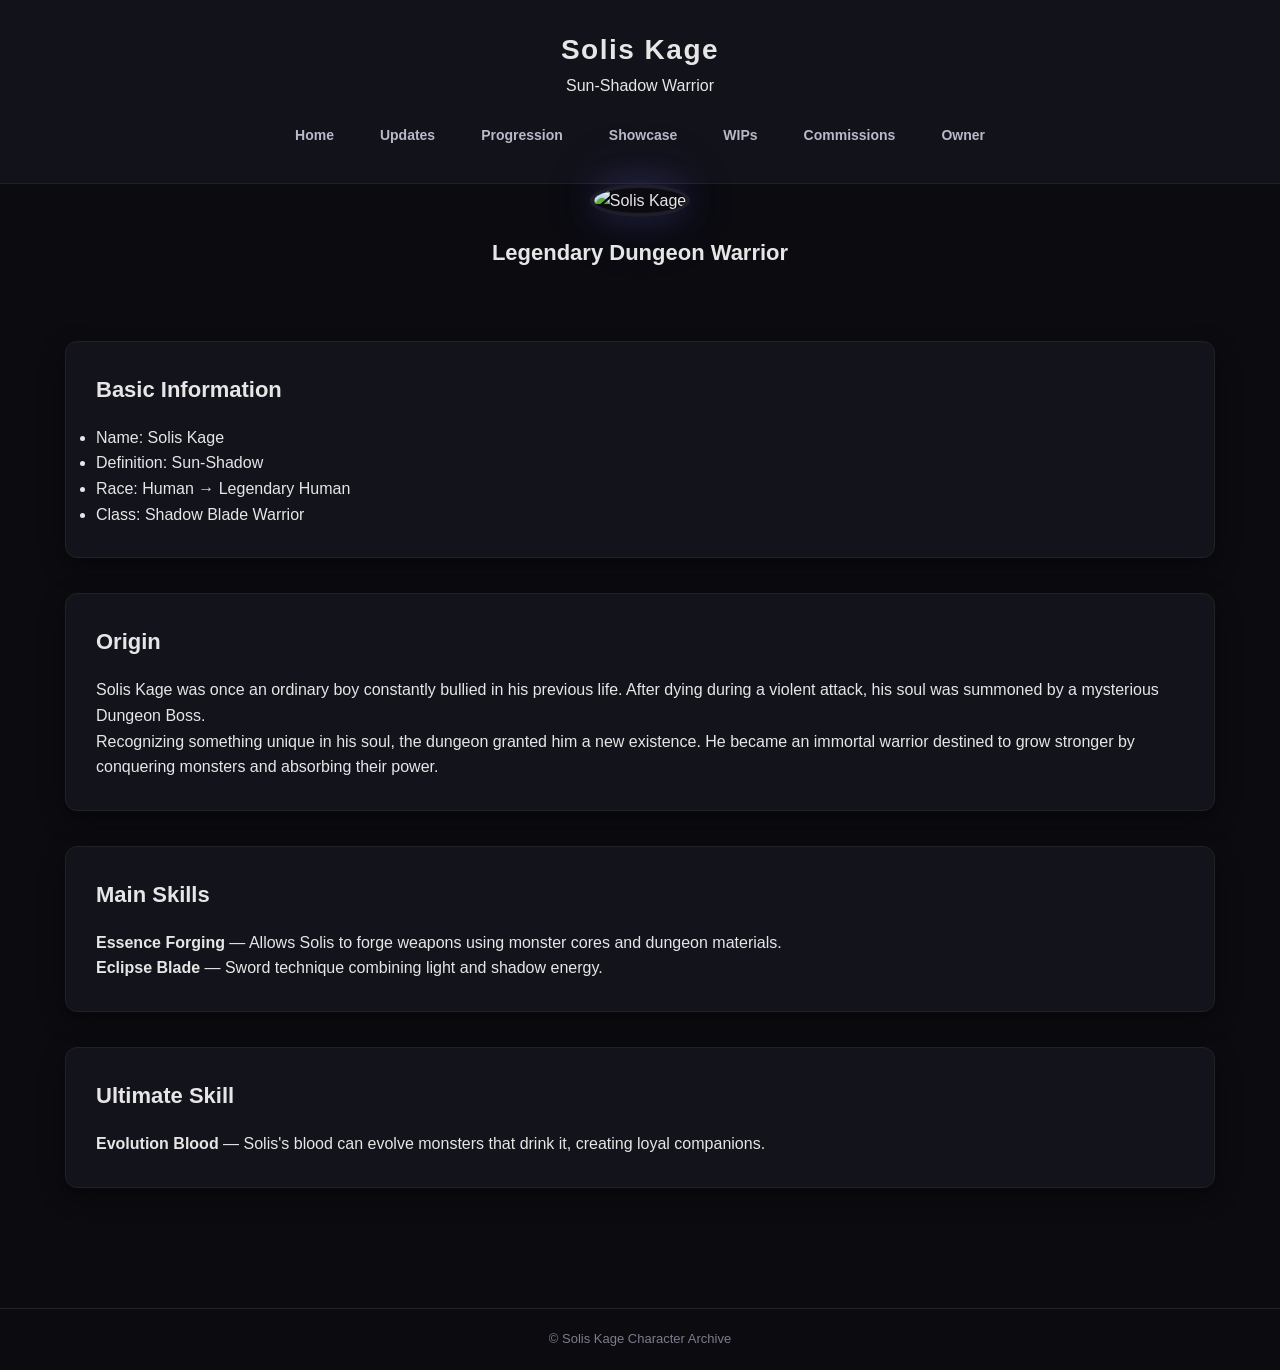
==== index.html @ cc57e157 "Add files via upload" ====
<!DOCTYPE html>
<html>

<head>

<meta charset="UTF-8">
<meta name="viewport" content="width=device-width, initial-scale=1">

<title>Solis Kage</title>

<link rel="stylesheet" href="css/style.css">

</head>

<body>

<header>

<h1>Solis Kage</h1>
<p>Sun-Shadow Warrior</p>

<nav>
<a href="index.html">Home</a>
<a href="updates.html">Updates</a>
<a href="progression.html">Progression</a>
<a href="showcase.html">Showcase</a>
<a href="wips.html">WIPs</a>
<a href="commissions.html">Commissions</a>
<a href="owner.html">Owner</a>
</nav>

</header>


<section class="hero">

<img src="images/solis-main.png" alt="Solis Kage">

<h2>Legendary Dungeon Warrior</h2>

</section>


<div class="container">


<div class="card">

<h2>Basic Information</h2>

<ul>
<li>Name: Solis Kage</li>
<li>Definition: Sun-Shadow</li>
<li>Race: Human → Legendary Human</li>
<li>Class: Shadow Blade Warrior</li>

</ul>

</div>


<div class="card">

<h2>Origin</h2>

<p>
Solis Kage was once an ordinary boy constantly bullied in his previous life.
After dying during a violent attack, his soul was summoned by a mysterious Dungeon Boss.
</p>

<p>
Recognizing something unique in his soul, the dungeon granted him a new existence.
He became an immortal warrior destined to grow stronger by conquering monsters
and absorbing their power.
</p>

</div>


<div class="card">

<h2>Main Skills</h2>

<p><b>Essence Forging</b> — Allows Solis to forge weapons using monster cores and dungeon materials.</p>

<p><b>Eclipse Blade</b> — Sword technique combining light and shadow energy.</p>

</div>


<div class="card">

<h2>Ultimate Skill</h2>

<p><b>Evolution Blood</b> — Solis's blood can evolve monsters that drink it, creating loyal companions.</p>

</div>


</div>


<footer>

<p>© Solis Kage Character Archive</p>

</footer>


</body>
</html>
---- css/style.css ----
/* ===== GLOBAL RESET ===== */

*{
margin:0;
padding:0;
box-sizing:border-box;
}

body{
background:#0b0b10;
color:#e6e6e6;
font-family:Arial, Helvetica, sans-serif;
line-height:1.6;
}


/* ===== HEADER ===== */

header{
background:#12121a;
padding:28px 20px;
text-align:center;
border-bottom:1px solid #1f1f2a;
}

header h1{
font-size:28px;
letter-spacing:1.5px;
font-weight:700;
}


/* ===== NAVIGATION ===== */

nav{
margin-top:18px;
display:flex;
justify-content:center;
flex-wrap:wrap;
gap:10px;
}

nav a{
color:#b9b9c9;
text-decoration:none;
font-weight:600;
padding:8px 18px;
border-radius:6px;
transition:0.25s;
font-size:14px;
}

nav a:hover{
background:#1e1e2b;
color:white;
}


/* ===== PAGE CONTAINER ===== */

.container{
width:92%;
max-width:1150px;
margin:auto;
padding:45px 0;
}


/* ===== CARD SYSTEM ===== */

.card{
background:#13131c;
padding:30px;
border-radius:12px;
border:1px solid #222;
margin-bottom:35px;
box-shadow:0 8px 25px rgba(0,0,0,0.35);
}

h2{
margin-bottom:18px;
font-size:22px;
}


/* ===== HERO IMAGE ===== */

.hero{
text-align:center;
margin-bottom:25px;
}

.hero img{
width:230px;
height:230px;
border-radius:50%;
object-fit:cover;
border:4px solid #1e1e2a;
box-shadow:
0 0 35px rgba(120,120,255,0.20),
0 0 70px rgba(88,101,242,0.15);
margin-bottom:18px;
}


/* ===== TEXT ===== */

.sectionText{
text-align:center;
color:#a9a9b6;
margin-bottom:25px;
max-width:650px;
margin-left:auto;
margin-right:auto;
}


/* ===== GALLERY GRID ===== */

.gallery{
display:grid;
grid-template-columns:repeat(auto-fit,minmax(240px,1fr));
gap:24px;
margin-top:20px;
}


/* ===== GALLERY ITEM ===== */

.galleryItem{
background:#14141c;
padding:12px;
border-radius:10px;
border:1px solid #222;
text-align:center;
transition:0.35s;
overflow:hidden;
}

.galleryItem:hover{
transform:translateY(-6px);
box-shadow:0 14px 35px rgba(0,0,0,0.6);
}


/* ===== GALLERY IMAGE ===== */

.galleryItem img{
width:100%;
height:240px;
object-fit:cover;
border-radius:6px;
cursor:pointer;
transition:0.35s;
}

.galleryItem img:hover{
transform:scale(1.06);
}


/* ===== IMAGE CAPTION ===== */

.caption{
margin-top:12px;
font-size:13px;
color:#b5b5c4;
letter-spacing:0.3px;
}


/* ===== BUTTON SYSTEM ===== */

.buttons{
display:flex;
justify-content:center;
gap:18px;
margin-top:25px;
flex-wrap:wrap;
}

.btn{
padding:12px 26px;
border-radius:8px;
font-weight:bold;
text-decoration:none;
transition:0.3s;
display:inline-block;
font-size:14px;
letter-spacing:0.3px;
}


/* ===== DISCORD BUTTON ===== */

.discord{
background:#5865F2;
color:white;
box-shadow:0 0 14px rgba(88,101,242,0.6);
}

.discord:hover{
background:#4752c4;
transform:scale(1.07);
box-shadow:0 0 24px rgba(88,101,242,1);
}


/* ===== SHOWCASE BUTTON ===== */

.showcase{
background:#1c1c28;
color:white;
border:1px solid #333;
}

.showcase:hover{
background:#27273b;
transform:scale(1.05);
}


/* ===== FULLSCREEN IMAGE VIEWER ===== */

#imageViewer{
position:fixed;
top:0;
left:0;
width:100%;
height:100%;
background:rgba(0,0,0,0.95);
display:none;
align-items:center;
justify-content:center;
z-index:999;
cursor:pointer;
animation:fadeIn 0.25s ease;
}

#viewerImg{
max-width:92%;
max-height:92%;
border-radius:10px;
box-shadow:0 0 50px black;
}


/* ===== ANIMATION ===== */

@keyframes fadeIn{
from{opacity:0;}
to{opacity:1;}
}


/* ===== FOOTER ===== */

footer{
text-align:center;
padding:20px;
border-top:1px solid #222;
margin-top:40px;
color:#7c7c8e;
font-size:13px;
}


/* ===== MOBILE OPTIMIZATION ===== */

@media(max-width:700px){

header h1{
font-size:24px;
}

.hero img{
width:170px;
height:170px;
}

.gallery{
grid-template-columns:1fr 1fr;
gap:18px;
}

.galleryItem img{
height:200px;
}

nav{
gap:6px;
}

nav a{
font-size:13px;
padding:6px 12px;
}

.buttons{
gap:12px;
}

}


@media(max-width:480px){

.gallery{
grid-template-columns:1fr;
}

.hero img{
width:150px;
height:150px;
}

}
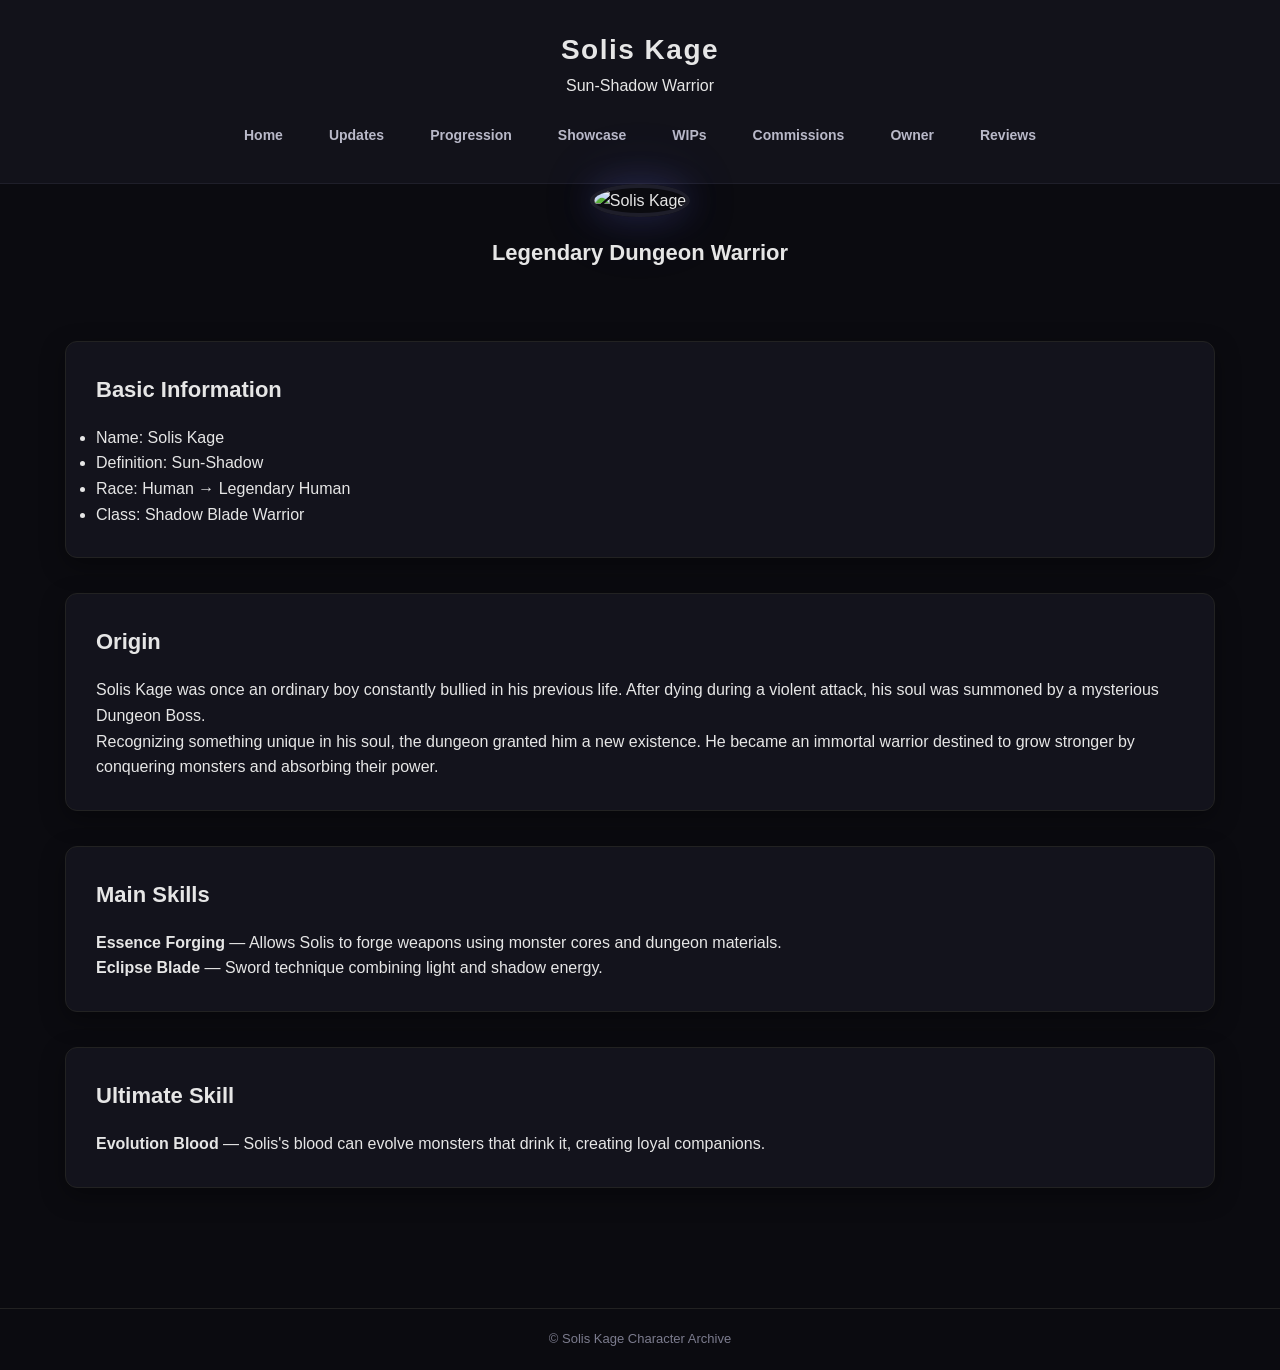
==== commit 8a2eee9c: "Add reviews link to navigation Added a reviews link to the navigation menu." ====
--- a/index.html
+++ b/index.html
@@ -27,6 +27,7 @@
 <a href="wips.html">WIPs</a>
 <a href="commissions.html">Commissions</a>
 <a href="owner.html">Owner</a>
+<a href="reviews.html">Reviews</a>
 </nav>
 
 </header>
@@ -108,4 +109,5 @@
 
 
 </body>
-</html>+
+</html>
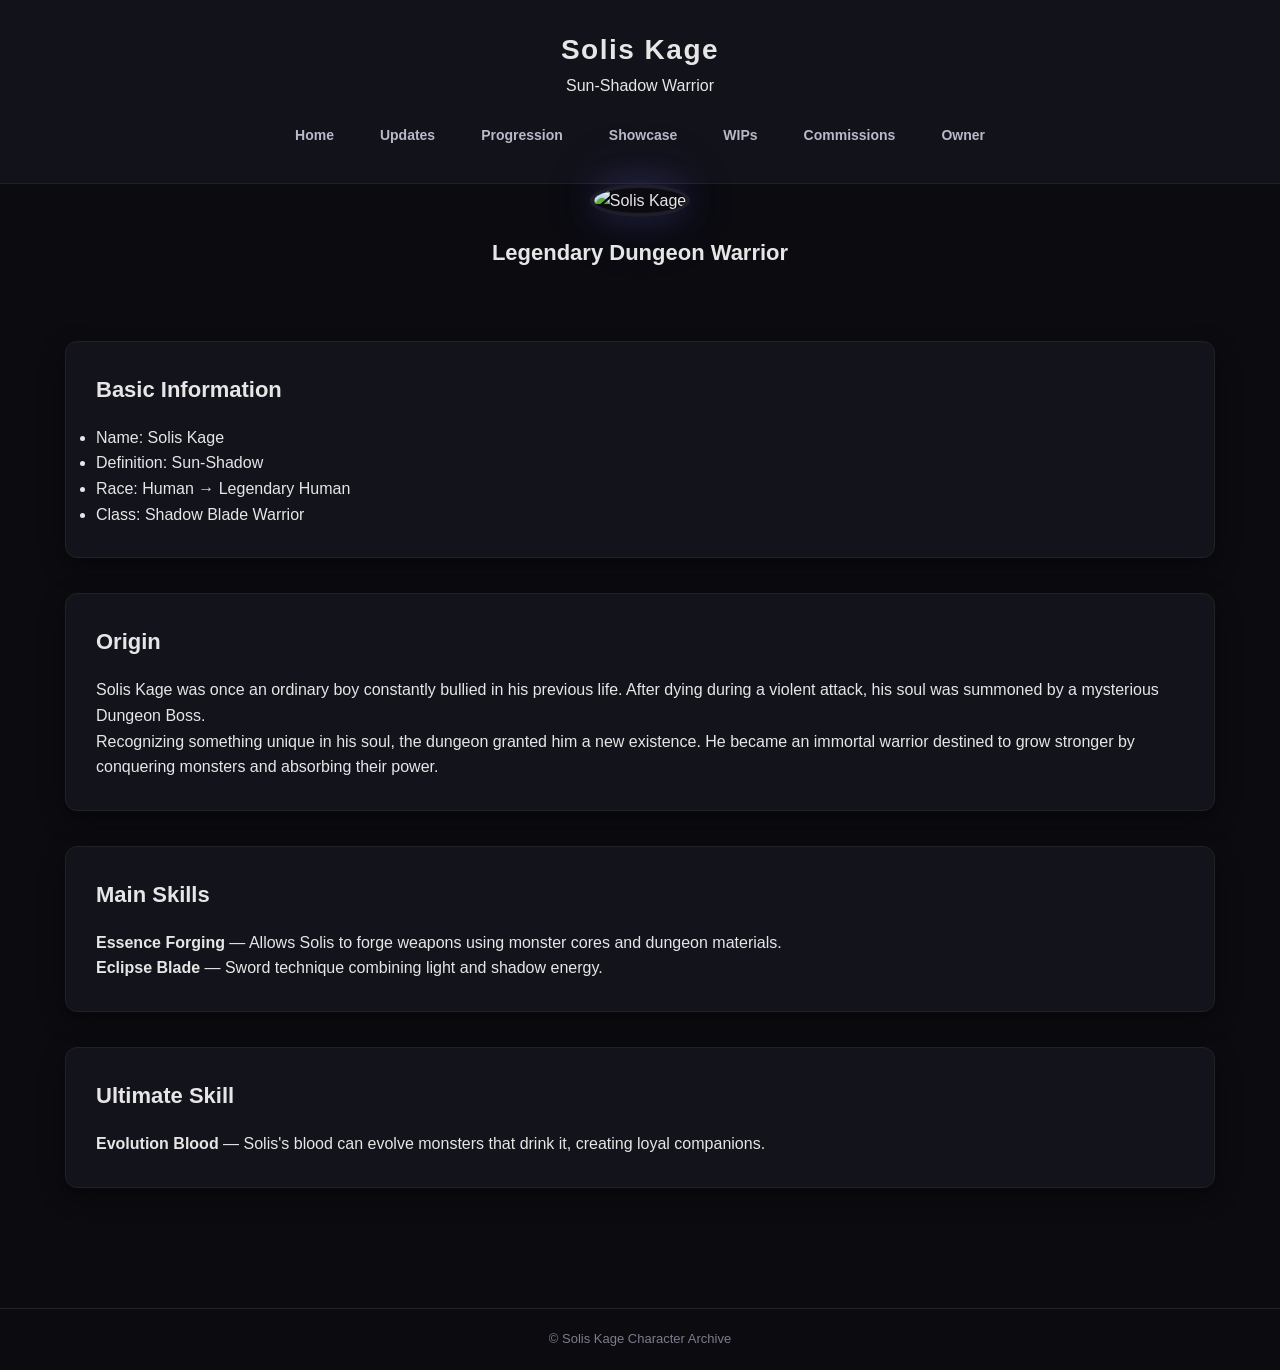
==== commit 14e5d03a: "Fix HTML formatting and structure" ====
--- a/index.html
+++ b/index.html
@@ -27,7 +27,6 @@
 <a href="wips.html">WIPs</a>
 <a href="commissions.html">Commissions</a>
 <a href="owner.html">Owner</a>
-<a href="reviews.html">Reviews</a>
 </nav>
 
 </header>
@@ -111,3 +110,4 @@
 </body>
 
 </html>
+
--- a/css/style.css
+++ b/css/style.css
@@ -314,4 +314,135 @@
 height:150px;
 }
 
-}+
+}
+
+/* ===== REVIEW SYSTEM ===== */
+
+.reviewSection{
+max-width:750px;
+margin:auto;
+}
+
+.reviewForm{
+margin-top:20px;
+}
+
+.reviewForm input,
+.reviewForm textarea{
+width:100%;
+padding:12px;
+margin-top:12px;
+background:#0f0f16;
+border:1px solid #222;
+color:#eee;
+border-radius:6px;
+font-size:14px;
+}
+
+.reviewForm textarea{
+min-height:120px;
+resize:vertical;
+}
+
+
+/* ===== STAR RATING ===== */
+
+.stars{
+display:flex;
+gap:8px;
+margin-top:14px;
+font-size:30px;
+cursor:pointer;
+user-select:none;
+}
+
+.star{
+color:#444;
+transition:0.25s;
+}
+
+.star:hover{
+transform:scale(1.2);
+color:#ffd166;
+}
+
+.star.active{
+color:#ffd700;
+text-shadow:0 0 12px rgba(255,215,0,0.8);
+animation:starPop 0.25s ease;
+}
+
+@keyframes starPop{
+0%{transform:scale(0.7)}
+70%{transform:scale(1.3)}
+100%{transform:scale(1)}
+}
+
+
+/* ===== REVIEW CARD ===== */
+
+.reviewCard{
+background:#14141c;
+padding:16px;
+border-radius:8px;
+border:1px solid #222;
+margin-top:16px;
+}
+
+.reviewUser{
+font-weight:bold;
+color:#fff;
+margin-bottom:6px;
+}
+
+.reviewStars{
+color:#ffd700;
+margin-bottom:8px;
+}
+
+.reviewComment{
+color:#cfcfe0;
+font-size:14px;
+}
+
+.reviewDelete{
+margin-top:8px;
+font-size:12px;
+color:#ff7070;
+cursor:pointer;
+}
+
+.reviewDelete:hover{
+color:#ff3b3b;
+}
+
+
+/* ===== AUTH BOX ===== */
+
+.authBox{
+max-width:420px;
+margin:auto;
+margin-bottom:20px;
+}
+
+.authTabs{
+display:flex;
+gap:10px;
+margin-bottom:15px;
+}
+
+.authTabs button{
+flex:1;
+padding:10px;
+border:none;
+background:#1c1c28;
+color:#ccc;
+border-radius:6px;
+cursor:pointer;
+}
+
+.authTabs button.active{
+background:#5865F2;
+color:white;
+}
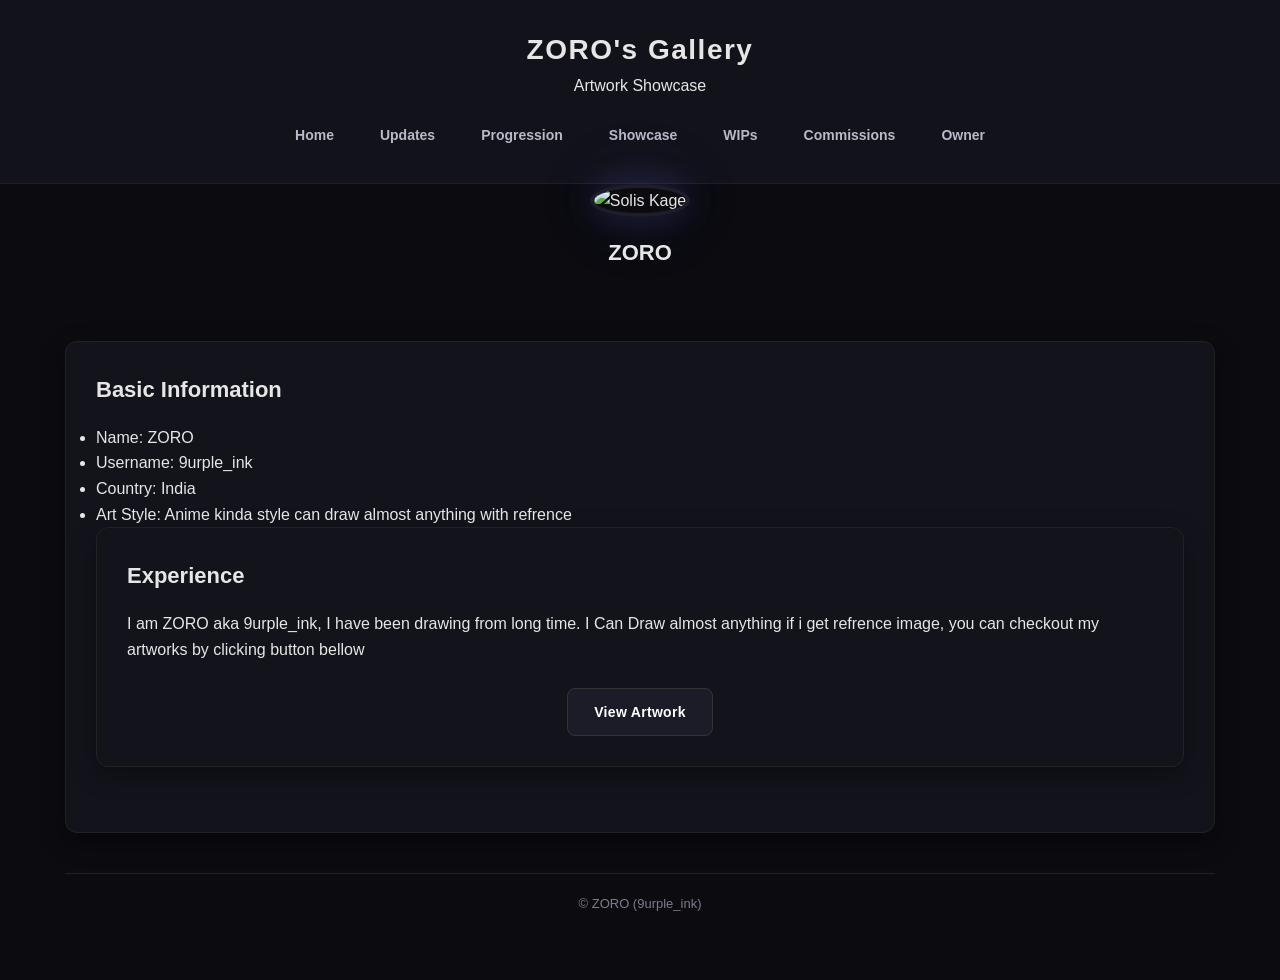
==== commit 46b07a5c: "Replace Solis Kage page with ZORO's Gallery" ====
--- a/index.html
+++ b/index.html
@@ -6,7 +6,7 @@
 <meta charset="UTF-8">
 <meta name="viewport" content="width=device-width, initial-scale=1">
 
-<title>Solis Kage</title>
+<title>ZORO's Gallery</title>
 
 <link rel="stylesheet" href="css/style.css">
 
@@ -16,8 +16,8 @@
 
 <header>
 
-<h1>Solis Kage</h1>
-<p>Sun-Shadow Warrior</p>
+<h1>ZORO's Gallery</h1>
+<p>Artwork Showcase</p>
 
 <nav>
 <a href="index.html">Home</a>
@@ -36,7 +36,7 @@
 
 <img src="images/solis-main.png" alt="Solis Kage">
 
-<h2>Legendary Dungeon Warrior</h2>
+<h2>ZORO</h2>
 
 </section>
 
@@ -49,60 +49,34 @@
 <h2>Basic Information</h2>
 
 <ul>
-<li>Name: Solis Kage</li>
-<li>Definition: Sun-Shadow</li>
-<li>Race: Human → Legendary Human</li>
-<li>Class: Shadow Blade Warrior</li>
+<li>Name: ZORO</li>
+<li>Username: 9urple_ink</li>
+<li>Country: India</li>
+<li>Art Style: Anime kinda style can draw almost anything with refrence</li>
 
 </ul>
 
-</div>
-
-
 <div class="card">
 
-<h2>Origin</h2>
+<h2>Experience</h2>
 
-<p>
-Solis Kage was once an ordinary boy constantly bullied in his previous life.
-After dying during a violent attack, his soul was summoned by a mysterious Dungeon Boss.
-</p>
+<p>I am ZORO aka 9urple_ink, I have been drawing from long time. I Can Draw almost anything if i get refrence image, you can checkout my artworks by clicking button bellow</p>
 
-<p>
-Recognizing something unique in his soul, the dungeon granted him a new existence.
-He became an immortal warrior destined to grow stronger by conquering monsters
-and absorbing their power.
-</p>
+<div class="buttons">
+
+<a class="btn showcase" href="showcase.html">
+View Artwork
+</a>
 
 </div>
 
-
-<div class="card">
-
-<h2>Main Skills</h2>
-
-<p><b>Essence Forging</b> — Allows Solis to forge weapons using monster cores and dungeon materials.</p>
-
-<p><b>Eclipse Blade</b> — Sword technique combining light and shadow energy.</p>
+</div>
 
 </div>
 
-
-<div class="card">
-
-<h2>Ultimate Skill</h2>
-
-<p><b>Evolution Blood</b> — Solis's blood can evolve monsters that drink it, creating loyal companions.</p>
-
-</div>
-
-
-</div>
-
-
 <footer>
 
-<p>© Solis Kage Character Archive</p>
+<p>© ZORO (9urple_ink)</p>
 
 </footer>
 
@@ -111,3 +85,4 @@
 
 </html>
 
+
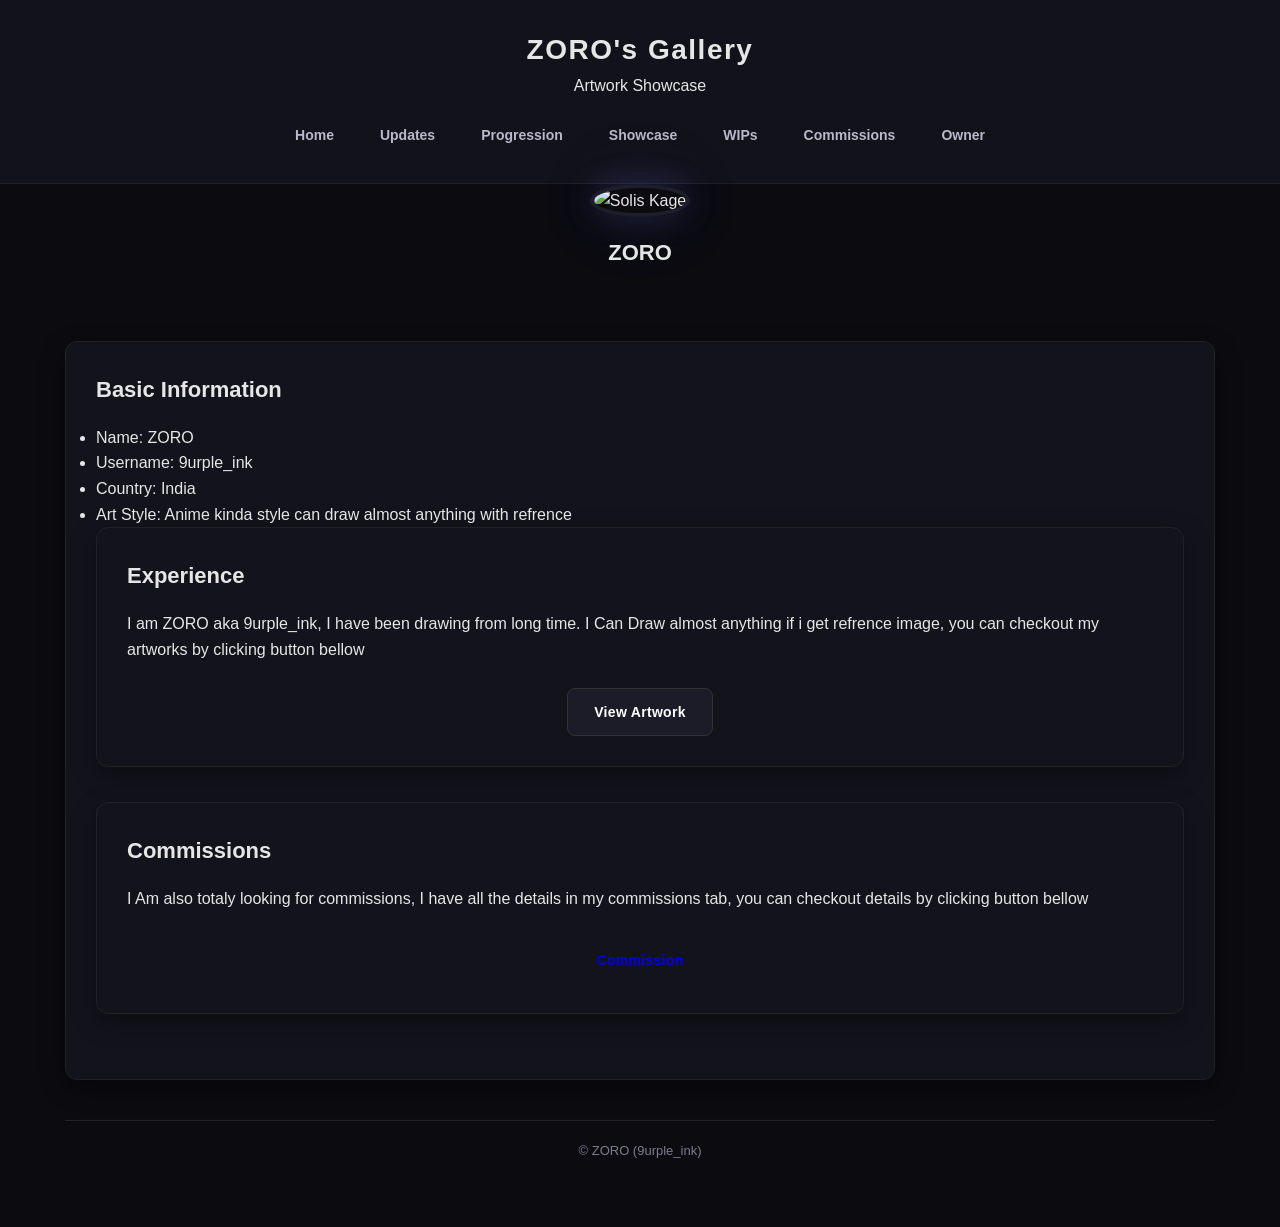
==== commit 1a3dfd18: "Update index.html" ====
--- a/index.html
+++ b/index.html
@@ -56,6 +56,7 @@
 
 </ul>
 
+
 <div class="card">
 
 <h2>Experience</h2>
@@ -66,6 +67,23 @@
 
 <a class="btn showcase" href="showcase.html">
 View Artwork
+</a>
+
+</div>
+
+</div>
+
+
+<div class="card">
+
+<h2>Commissions</h2>
+
+<p>I Am also totaly looking for commissions, I have all the details in my commissions tab, you can checkout details by clicking button bellow</p>
+
+<div class="buttons">
+
+<a class="btn Commissions" href="commissions.html">
+Commission
 </a>
 
 </div>
@@ -86,3 +104,4 @@
 </html>
 
 
+
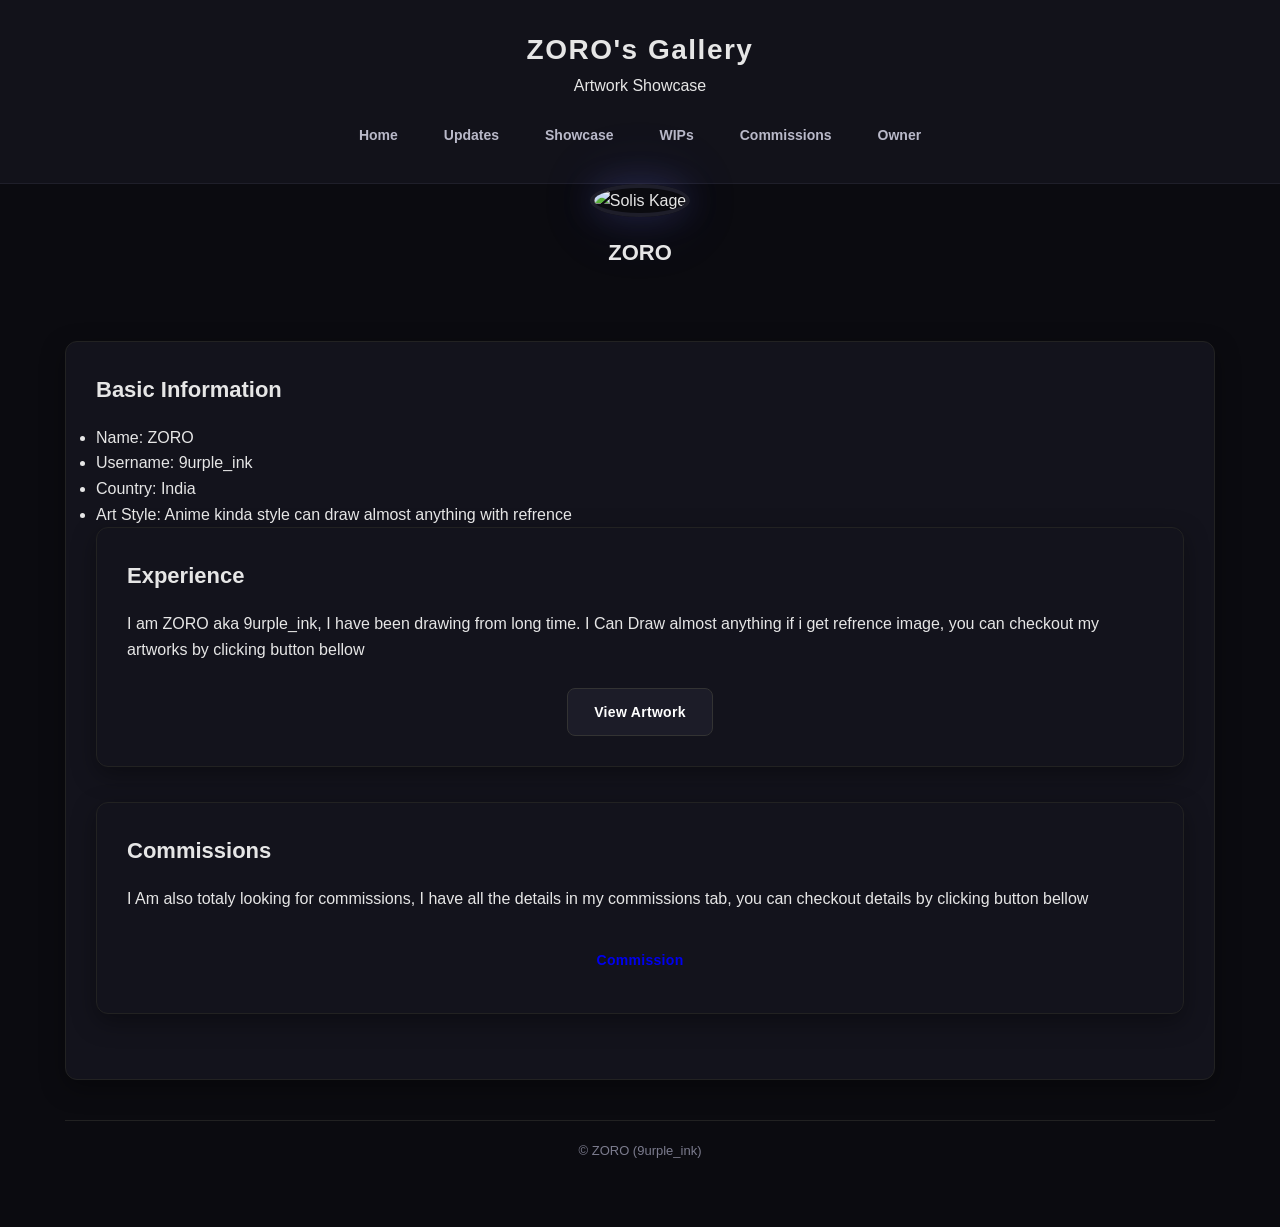
==== commit 26c9bba2: "Fix HTML formatting and structure" ====
--- a/index.html
+++ b/index.html
@@ -22,7 +22,6 @@
 <nav>
 <a href="index.html">Home</a>
 <a href="updates.html">Updates</a>
-<a href="progression.html">Progression</a>
 <a href="showcase.html">Showcase</a>
 <a href="wips.html">WIPs</a>
 <a href="commissions.html">Commissions</a>
@@ -105,3 +104,4 @@
 
 
 
+
--- a/css/style.css
+++ b/css/style.css
@@ -215,6 +215,20 @@
 }
 
 .showcase:hover{
+background:#27273b;
+transform:scale(1.05);
+}
+
+
+/* ===== COMMISSIONS BUTTION ===== */
+
+.commissions{
+background:#1c1c28;
+color:white;
+border:1px solid #333;
+}
+
+.commissions:hover{
 background:#27273b;
 transform:scale(1.05);
 }
@@ -446,3 +460,4 @@
 background:#5865F2;
 color:white;
 }
+
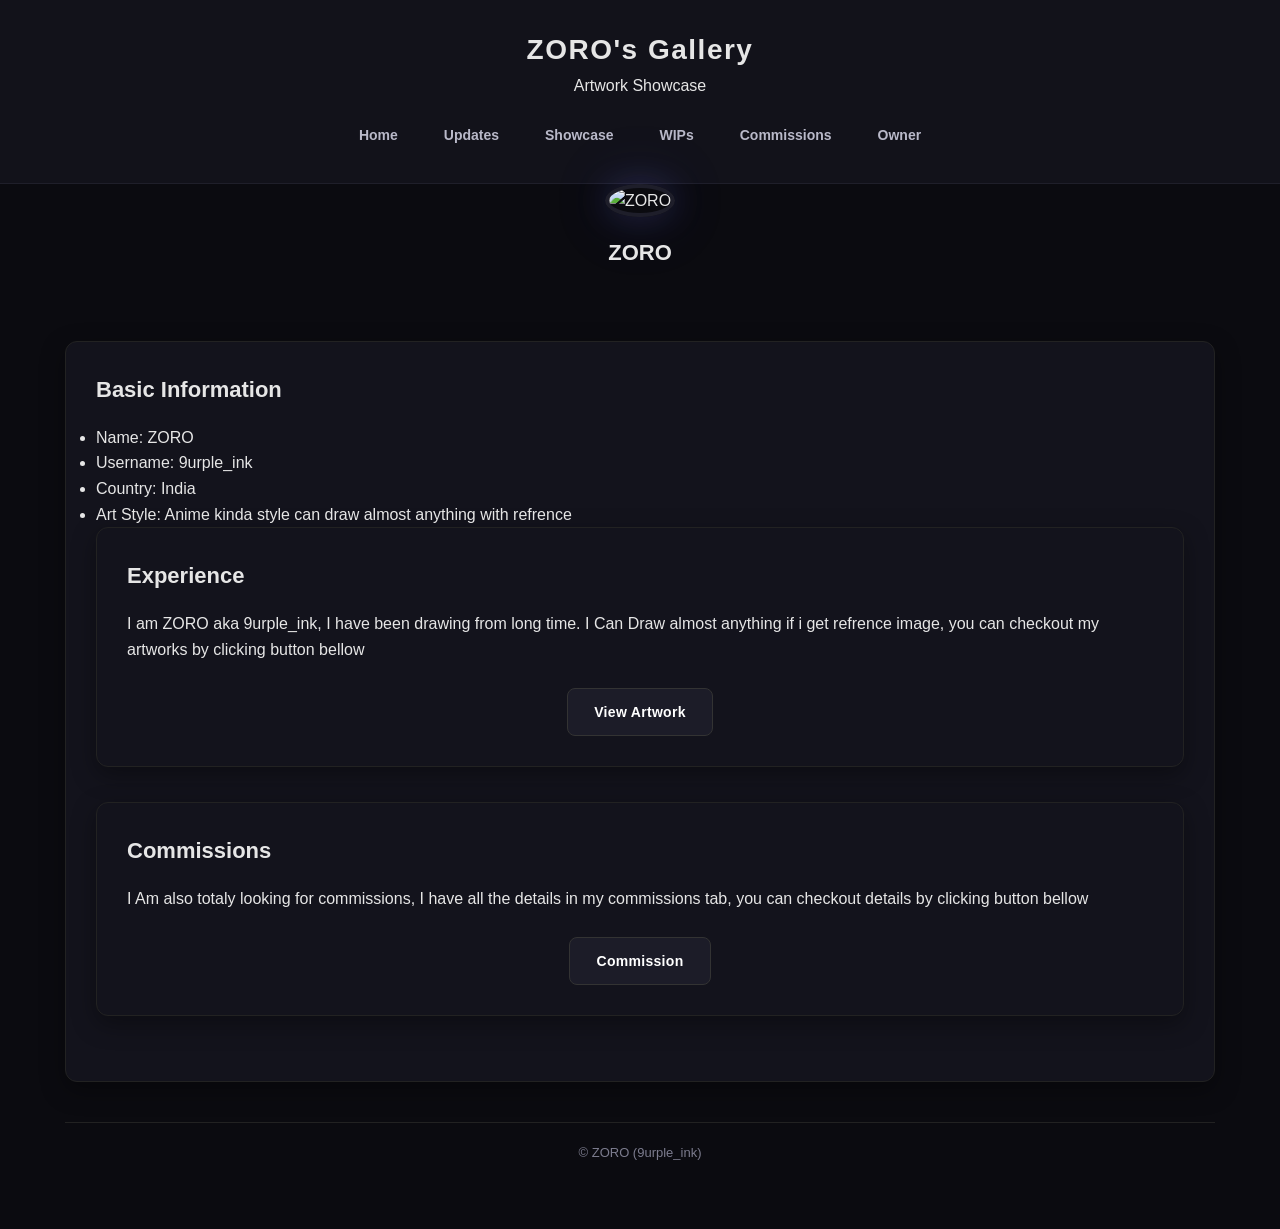
==== commit f9d46006: "Change hero image and fix button classes Updated hero image and corrected button class names." ====
--- a/index.html
+++ b/index.html
@@ -33,7 +33,7 @@
 
 <section class="hero">
 
-<img src="images/solis-main.png" alt="Solis Kage">
+<img src="images/pfp.png" alt="ZORO">
 
 <h2>ZORO</h2>
 
@@ -52,6 +52,7 @@
 <li>Username: 9urple_ink</li>
 <li>Country: India</li>
 <li>Art Style: Anime kinda style can draw almost anything with refrence</li>
+
 
 </ul>
 
@@ -81,7 +82,7 @@
 
 <div class="buttons">
 
-<a class="btn Commissions" href="commissions.html">
+<a class="btn commissions" href="commissions.html">
 Commission
 </a>
 
@@ -105,3 +106,4 @@
 
 
 
+
